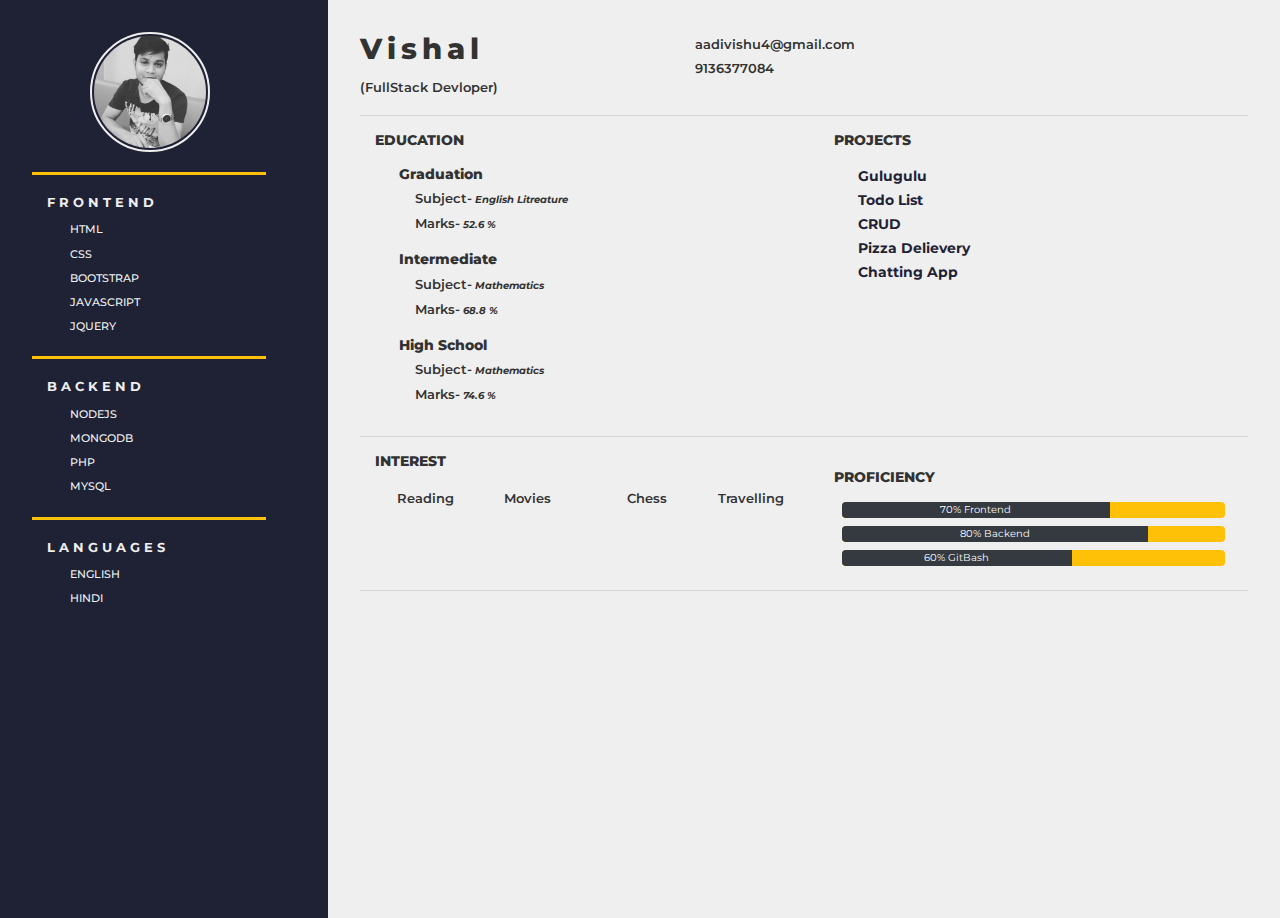
==== resume.html @ 443b0232 "Initaila commits" ====
<!DOCTYPE html>
<html>
<head>
	<meta charset="utf-8">
	<meta http-equiv="X-UA-Compatible" content="IE=edge">
	<meta name="viewport" content="width=device-width, initial-scale=1">
	<title>Resume</title>
	<link rel="stylesheet" href="https://maxcdn.bootstrapcdn.com/bootstrap/4.5.2/css/bootstrap.min.css">
	<!-- font-awesome link -->
	<link rel="stylesheet" href="https://pro.fontawesome.com/releases/v5.10.0/css/all.css" integrity="sha384-AYmEC3Yw5cVb3ZcuHtOA93w35dYTsvhLPVnYs9eStHfGJvOvKxVfELGroGkvsg+p" crossorigin="anonymous"/>
	<!-- google fonts link -->
	<link href="https://fonts.googleapis.com/css2?family=Montserrat:wght@400;500;700&display=swap" rel="stylesheet">
	<!-- bootstrap scripts -->
	<script src="https://ajax.googleapis.com/ajax/libs/jquery/3.5.1/jquery.min.js"></script>
	<script src="https://cdnjs.cloudflare.com/ajax/libs/popper.js/1.16.0/umd/popper.min.js"></script>
	<script src="https://maxcdn.bootstrapcdn.com/bootstrap/4.5.2/js/bootstrap.min.js"></script>
	<link rel="stylesheet" href="./css/style.css">
</head>
<body>
  
  <div class="row">
    <div class="col-md-3">
      <div class="conatiner resume-section-1">
        <img class="resume-img" src="./images/profile_img.jpg" alt="Resume Image">
        <div class="clear-fix"></div>
        <div class="container">
          <h6>FRONTEND</h6>
          <ul>
            <li><i class="fab fa-html5"></i> HTML</li>
            <li><i class="fab fa-css3"></i> CSS</li>
            <li><i class="fab fa-bootstrap"></i> BOOTSTRAP</li>
            <li><i class="fab fa-js-square"></i> JAVASCRIPT</li>
            <li><i class="fas fa-question"></i> JQUERY</li>
          </ul>
        </div>
        <div class="clear-fix"></div>
         <div class="container">
          <h6>BACKEND</h6>
          <ul>
            <li><i class="fab fa-node-js"></i> NODEJS</li>
            <li> <i class="fab fa-envira"></i> MONGODB</li>
            <li><i class="fab fa-evernote"></i> PHP</li>
            <li><i class="fas fa-database"></i> MYSQL</li> 
          </ul>
        </div>
        <div class="clear-fix"></div>
        <div class="container">
          <h6>LANGUAGES</h6>
          <ul>
            <li><i class="fa fa-language" aria-hidden="true"></i> ENGLISH</li>
            <li><i class="fa fa-language" aria-hidden="true"></i>  HINDI</li> 
          </ul>
        </div>
      </div>
    </div>



    <div class="col-md-9">
      <div class="container resume-section-2">
        <div class="row">
          <div class="col-md-4">
            <h3>Vishal</h3>
            <span>(FullStack Devloper)</span>
          </div>
          <div class="col-md-8 pr-3">
            <div class="col-md-6">
              <i class="fa fa-envelope" aria-hidden="true"></i><span>aadivishu4@gmail.com</span>
            </div>
            <div class="col-md-6">
              <i class="fa fa-address-book" aria-hidden="true"></i><span>9136377084</span>
            </div>
          </div>
        </div>
        <hr>
        <div class="row">
          <div class="col-md-6">
            <div class="container">
              <h5>EDUCATION</h5>
              <ul>
                <li>
                  <h6><i class="fa fa-graduation-cap" aria-hidden="true"></i>Graduation</h6>
                  <p class="subject">Subject-<small><b><em> English Litreature</em></b></small></p>
                  <p class="marks">Marks-<small><b><em> 52.6 %</em></b></small></p>
                </li>

                <li>
                  <h6><i class="fa fa-graduation-cap" aria-hidden="true"></i>Intermediate</h6>
                  <p class="subject">Subject-<small><b><em> Mathematics</em></b></small></p>
                  <p class="marks">Marks-<small><b><em> 68.8 %</em></b></small></p>
                </li>

                <li>
                  <h6><i class="fa fa-graduation-cap" aria-hidden="true"></i>High School</h6>
                  <p class="subject">Subject-<small><b><em> Mathematics</em></b></small></p>
                  <p class="marks">Marks-<small><b><em> 74.6 %</em></b></small></p>
                </li>
              </ul>
            </div>
          </div>
          <div class="col-md-6">
            <div class="container">
              <h5>PROJECTS</h5>
              <ul>
                <li>
                  <a href="#">
                    <i class="fa fa-rocket" aria-hidden="true"></i>Gulugulu
                  </a>

                   <a href="#">
                    <i class="fa fa-rocket" aria-hidden="true"></i>Todo List
                  </a>

                   <a href="#">
                    <i class="fa fa-rocket" aria-hidden="true"></i>CRUD
                  </a>

                   <a href="#">
                    <i class="fa fa-rocket" aria-hidden="true"></i>Pizza Delievery
                  </a>

                   <a href="#">
                    <i class="fa fa-rocket" aria-hidden="true"></i>Chatting App
                  </a>
                </li>
              </ul>
            </div>
          </div>
        </div>
        <hr>
        <div class="row">
          <div class="col-xl-6 col-lg-6 col-md-6 col-sm-12 col-12">
            <div class="container">
              <h5 class="interest">INTEREST</h5>
              <div class="row">
                <div class="col-md-3"><i class="fas fa-book-reader ml-2"></i><span>Reading</span></div>
                <div class="col-md-3"><i class="fas fa-video ml-2"></i><span>Movies</span></div>
                <div class="col-md-3"><i class="fas fa-chess-knight ml-3"></i><span class="ml-2">Chess</span></div>
                <div class="col-md-3"><i class="fas fa-route  ml-2"></i><span>Travelling</span></div>
              </div>
            </div>
          </div>
          <div class="col-xl-6 col-lg-6 col-md-6 col-sm-12 col-12">
            <div class="container mt-3">
              <h5>PROFICIENCY</h5>
              <div class="progress bg-warning m-2">
                 <div class="progress-bar bg-dark" style="width:70%"><b><small>70% Frontend</small></b></div>
              </div>
              <div class="progress bg-warning m-2">
                 <div class="progress-bar bg-dark" style="width:80%"><b><small>80% Backend</small></b></div>
              </div>
              <div class="progress bg-warning m-2">
                 <div class="progress-bar bg-dark" style="width:60%"><b><small>60% GitBash</small></b></div>
              </div>
            </div>
          </div>
        </div>
        <hr>
        <div class="row">
          <div class="col-xl-3 col-lg-3 col-md-3 col-sm-3 col-3 s-icons">
            <a href="https://github.com/AadiVishu" target="_blank"><i class="fab fa-github"></i></a>
          </div>
          <div class="col-xl-3 col-lg-3 col-md-3 col-sm-3 col-3 s-icons">
            <a href="https://join.skype.com/invite/X7W3FpW4F9xC" target="_blank"><i class="fab fa-skype"></i></a>
          </div>
          <div class="col-xl-3 col-lg-3 col-md-3 col-sm-3 col-3 s-icons">
            <a href="https://www.linkedin.com/in/vishal-gupta-0166021b3/" target="_blank"><i class="fab fa-linkedin-in"></i></a>
          </div>
          <div class="col-xl-3 col-lg-3 col-md-3 col-sm-3 col-3 s-icons">
            <a href="https://www.instagram.com/aadi_0204/" target="_blank"><i class="fab fa-instagram"></i></a>
          </div>
        </div>
      </div>
    </div>
  </div>
</body>
<script src="./js/script.js"></script>
</html>
---- css/style.css ----
* {
	margin: 0;
	padding: 0;
}
body {
	font-family: 'Montserrat', sans-serif;
	background: #1f2235;
	color: #f1f1f1;
	transition: all 2s ease;
	-webkit-transition: all 3s ease;
	-ms-transition: all 3s ease;
	-o-transition: all 3s ease;
	-moz-transition: all 3s ease;
	overflow-x: hidden;
	
}
.navbar {
	background: #12162bb3;
	z-index: 999;
	position: fixed;
  	top: 0;
  	width: 100%;
}


.navbar .navbar-brand {
	margin-left: 5rem!important;
}
.fa-node-js {
	color: #ffc107;
	font-size: 1.4em;
	font-weight: 600;
}

.navbar-brand .portfolio {
	font-size: 1.6rem;
	font-weight: 600;
}
.navbar-brand .portfolio:hover {
	margin-left: 30px;
	font-size: 1.6rem;
	font-weight: 600;
	color: #ffc107!important;
	letter-spacing: 2px;
	transition: letter-spacing 2s ease;
	-webkit-transition: letter-spacing 2s ease;
	-moz-transition: letter-spacing 2s ease;
	-o-transition: letter-spacing 2s ease;
	-ms-transition: letter-spacing 2s ease;
}

#collapsibleNavbar .nav-link {
	color: #f1f1f1;
	font-size: 18px;
	font-weight: 600;
	margin-right: 60px;
}

#collapsibleNavbar .nav-link:hover {
	color: #f1f1f1;
	font-size: 18px;
	font-weight: 600;
	margin-right: 60px;
	border-bottom: 3px solid #ffc107;
	letter-spacing: 2px;
	transition: letter-spacing 2s ease;
}

.custom-heading-1 {
	margin: 5rem 5rem 0 5rem;
	font-size: 4rem;
	font-weight: 700;
	transition: all 2s ease;
	color: #ffc107;
}

.custom-heading-2 {
	margin: 0 5rem 5rem 5rem;
	font-size: 3.5rem;
	font-weight: 700;
	transition: all 2s ease;
	color: #efefef;
}
.custom-heading-2 span {
	font-size: 3.5rem;
	font-weight: 700;
	/* transition: all 2s ease; */
	color: #ffc107;
}

#profileContainer img {
	padding: 10px;
	margin-top: 5rem;
	margin-left: 7rem;
	border: 8px solid #efefef;
	width: 300px;
	height: 300px;
	border-radius: 60%;
	box-shadow:0 5px 10px #f1f1f1;
}

#profileContainer img:hover {
	padding: 5px;
	margin-top: 5rem;
	margin-left: 7rem;
	border: 5px solid #ffc107;
	width: 300px;
	height: 300px;
	border-radius: 60%;
	box-shadow:0 5px 10px #f1f1f1;
	transition: padding .5s ease-in;
	cursor: pointer;	
}

#profileContainer .profession {
	margin-top: 30px;
	margin-left: 11rem;
	font-weight: 600;
}

.cross-div {
	position: relative;
    width: 100%;
    height: 80vh;
}

.cross-div:before {
	content: '';
	position: absolute;
	bottom: 0;
	left: 0;
	width: 100%;
	height: 90vh;
	background-color: #d2d0d0;
	clip-path: polygon(0 34%, 100% 0, 100% 92%, 0 92%);
    }
.cross-contents {
	margin-top: 2rem;
	position: relative;
	max-width: 100%;
	padding: 100px;
}
.cross-contents h2 {
	color: #323232;
	margin-top: 3rem;
	font-size: 2.2rem;
	font-weight: 700;
    height: 70px;
    padding-left: 20px;
    padding-top: 10px;
	margin-left: 2rem;
	border-left: 6px solid #ffc107;
}
.cross-contents p {
	color: #323232;
	margin-top: 20px;
	font-weight: 600;
	font-size: 1.3rem;
	line-height: 1.8rem;
	margin-left: 2.5rem;
}

/* index responsive for mobile: */
@media (max-width:615px) {
	.nav-item {
		margin-left: 5rem;
		transition: all 2s ease;
	}
	.nav-link:hover {
		text-align: center;
		color: #ffc107;
		transition: all 2s ease;
	}
		#profileContainer img {
		padding: 10px;
		margin-top: 1rem;
		margin-left: 3rem;
		border: 8px solid #efefef;
		width: 300px;
		height: 300px;
		border-radius: 60%;
		box-shadow:0 5px 10px #f1f1f1;
	}

	#profileContainer img:hover {
		padding: 5px;
		margin-top: 1rem;
		margin-left: 3rem;
		border: 5px solid #ffc107;
		width: 300px;
		height: 300px;
		border-radius: 60%;
		box-shadow:0 5px 10px #f1f1f1;
		transition: padding .5s ease-in;
		cursor: pointer;	
	}
	#profileContainer .profession {
	    margin-top: 30px;
	    margin-left: 7rem;
	    font-weight: 600;
	}
	.cross-div {
		position: relative;
	    width: 100%;
	    height: 85vh;
	}

	.cross-div:before {
		content: '';
		position: absolute;
		bottom: 0;
		left: 0;
		width: 108%;
		height: 100vh;
		background-color: #d2d0d0;
		clip-path: polygon(0 34%, 100% 0, 100% 70%, 0 70%);
	    }
	.cross-contents {
		margin-top: 3.5rem;
		position: relative;
		max-width: 100%;
		padding: 10px;
	}
	.cross-contents h2 {
		color: #323232;
		margin-top: 8rem;
		font-size: 1.6rem;
		font-weight: 700;
	    height: 60px;
	    padding-left: 20px;
	    padding-top: 10px;
		margin-left: 2rem;
		border-left: 6px solid #ffc107;
	}
	.cross-contents p {
		color: #323232;
		margin-top: 20px;
		font-weight: 600;
		font-size: 1.1rem;
		line-height: 1.8rem;
		margin-left: 2.5rem;
	}

}

/*  ***************************** resume section styling:  ******************************* */
.clear-fix {
	border-top: 3px solid #ffc107;
	margin-top: 20px;
	margin-bottom: 20px;
}

.resume-section-1 {
	padding: 2rem;
	height: 100vh;
	background: #1f2235;
}

.resume-section-1 .resume-img {
	margin-left: 25%;
	padding: 2px;
	width: 120px;
	height: 120px;
	border-radius: 50%;
	border: 2px solid #efefef;
}

.resume-section-1 h6 {
	font-size: .8rem;
	font-weight: 700;
	letter-spacing: 4px;
	color: #efefef;
}
.resume-section-1 ul,ul {
	margin-left: 10px;
	list-style-type: none;
}
.resume-section-1 li {
	margin: 3px;
	font-size: .7rem;
	font-weight: 500;
	line-height: 1.2rem;
}
.resume-section-1 i {
	font-size: 1rem;
	padding: 5px;
	color: #ffc107;
}

.resume-section-2 {
	padding: 2rem;
	background: #efefef;
	color: #323232;
	height: 102vh;
}
 
.resume-section-2 h3 {
	font-size: 1.8rem;
	font-weight: 800;
	letter-spacing: 5px;
}

.resume-section-2 span {
	font-size: .8rem;
	font-weight: 600;
}
.resume-section-2 h5 {
	font-size: .9rem;
	font-weight: 800;
	margin-bottom: 15px;
}
.resume-section-2 i {
	font-size: 1rem;
	padding: 7px;
}

.resume-section-2 h5,h6 {
	font-size: .9rem;
	font-weight: 800;
}

.resume-section-2 .subject {
	line-height: 1rem;
	margin-left: 30px;
	font-size: .8rem;
	font-weight: 600;
}

.resume-section-2 .marks {
	margin-top: -10px;
	margin-left: 30px;
	font-size: .8rem;
	font-weight: 600;
}

.resume-section-2 a {
	display: block;
	color: #1f2235;
	font-size: .9rem;
	font-weight: 700;
	text-decoration: none;
}

.resume-section-2 a:hover {
	color: blue;
	font-size: .9rem;
	font-weight: 700;
	letter-spacing: 5px;
	text-decoration: none;
	transition: letter-spacing 3s ease;
}

.interest i:hover {
	font-size: 14px;
	letter-spacing: 3px;
	color: blue;
	transition: letter-spacing 3s ease;
}
.interest span:hover {
	font-size: 14px;
	letter-spacing: 3px;
	color: blue;
	transition: letter-spacing 3s ease;
}

.interest .fas:hover {
	font-size: 14px;
	letter-spacing: 3px;
	color: blue;
	transition: letter-spacing 3s ease;
} 

.s-icons {
	text-align: center;
}

.s-icons .fab {
	cursor: pointer;
	text-align: center;
	font-size: 22px;
	width: 40px;
	height: 40px;
	padding: 5px;
	border-radius: 50%;
}

.s-icons .fab:hover {
	cursor: pointer;
	font-size: 26px;
	width: 40px;
	height: 40px;
	transform: rotate(2880deg);
	color: blue;
	padding: 5px;
	border-radius: 50%;
	transition: transform 3s ease;
}

/* resposnive sections: */
@media (max-width:615px) {
	.resume-section-1 {
	padding: 2rem;
	height: 680px;
	overflow-x: hidden;
  	}

  	.resume-section-1 .resume-img {
	margin-left: 34%;
	padding: 2px;
	width: 120px;
	height: 120px;
	border-radius: 50%;
	border: 2px solid #efefef;
 	}

  	.resume-section-2 {
	padding: 2rem;
	background: #efefef;
	color: #323232;
	height: 100vh;
	overflow-x: hidden;
   }

 	.fa-chess-knight {
	margin-left: 0.5rem!important;
  	}
}
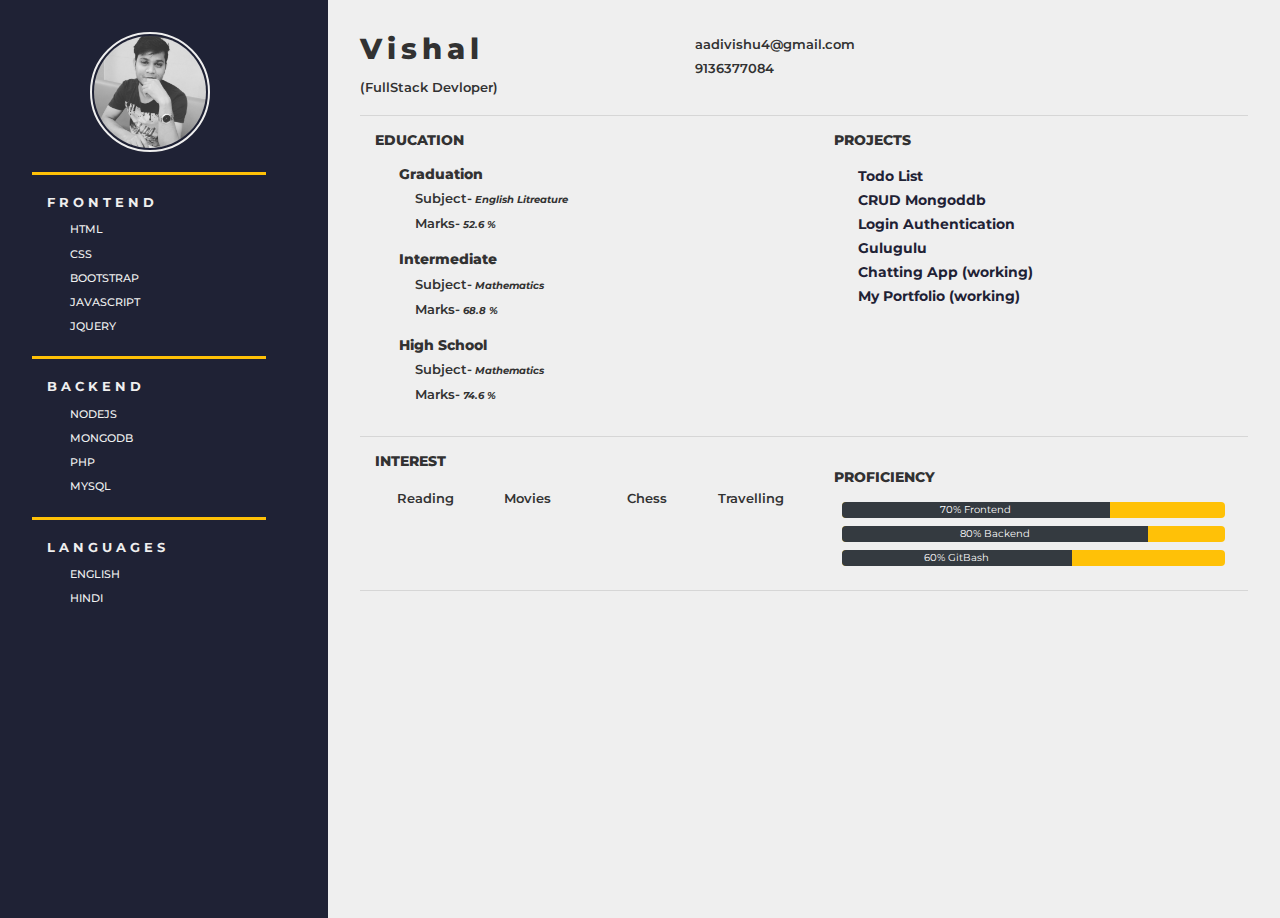
==== commit 1300fe5a: "github project list link mentioned" ====
--- a/resume.html
+++ b/resume.html
@@ -103,25 +103,30 @@
               <h5>PROJECTS</h5>
               <ul>
                 <li>
-                  <a href="#">
+                  <a href="https://github.com/AadiVishu/Nodejs-TodoApp target="_blank">
+                    <i class="fa fa-rocket" aria-hidden="true"></i>Todo List
+                  </a>
+
+                  <a href="https://github.com/AadiVishu/Nodejs-CRUD-MongoDB target="_blank">
+                    <i class="fa fa-rocket" aria-hidden="true"></i>CRUD Mongoddb
+                  </a>
+
+                  <a href="https://github.com/AadiVishu/Nodejs-session-login target="_blank">
+                    <i class="fa fa-rocket" aria-hidden="true"></i>Login Authentication
+                  </a>
+
+                  <a href="https://github.com/harrygupta238/gulugulu target="_blank">
                     <i class="fa fa-rocket" aria-hidden="true"></i>Gulugulu
                   </a>
 
-                   <a href="#">
-                    <i class="fa fa-rocket" aria-hidden="true"></i>Todo List
+                  <a href="https://github.com/AadiVishu/Nodejs-ChattingApp target="_blank">
+                    <i class="fa fa-rocket" aria-hidden="true"></i>Chatting App (working)
                   </a>
 
-                   <a href="#">
-                    <i class="fa fa-rocket" aria-hidden="true"></i>CRUD
+                  <a href="https://github.com/AadiVishu/Nodejs-ChattingApp target="_blank">
+                    <i class="fa fa-rocket" aria-hidden="true"></i>My Portfolio (working)
                   </a>
 
-                   <a href="#">
-                    <i class="fa fa-rocket" aria-hidden="true"></i>Pizza Delievery
-                  </a>
-
-                   <a href="#">
-                    <i class="fa fa-rocket" aria-hidden="true"></i>Chatting App
-                  </a>
                 </li>
               </ul>
             </div>
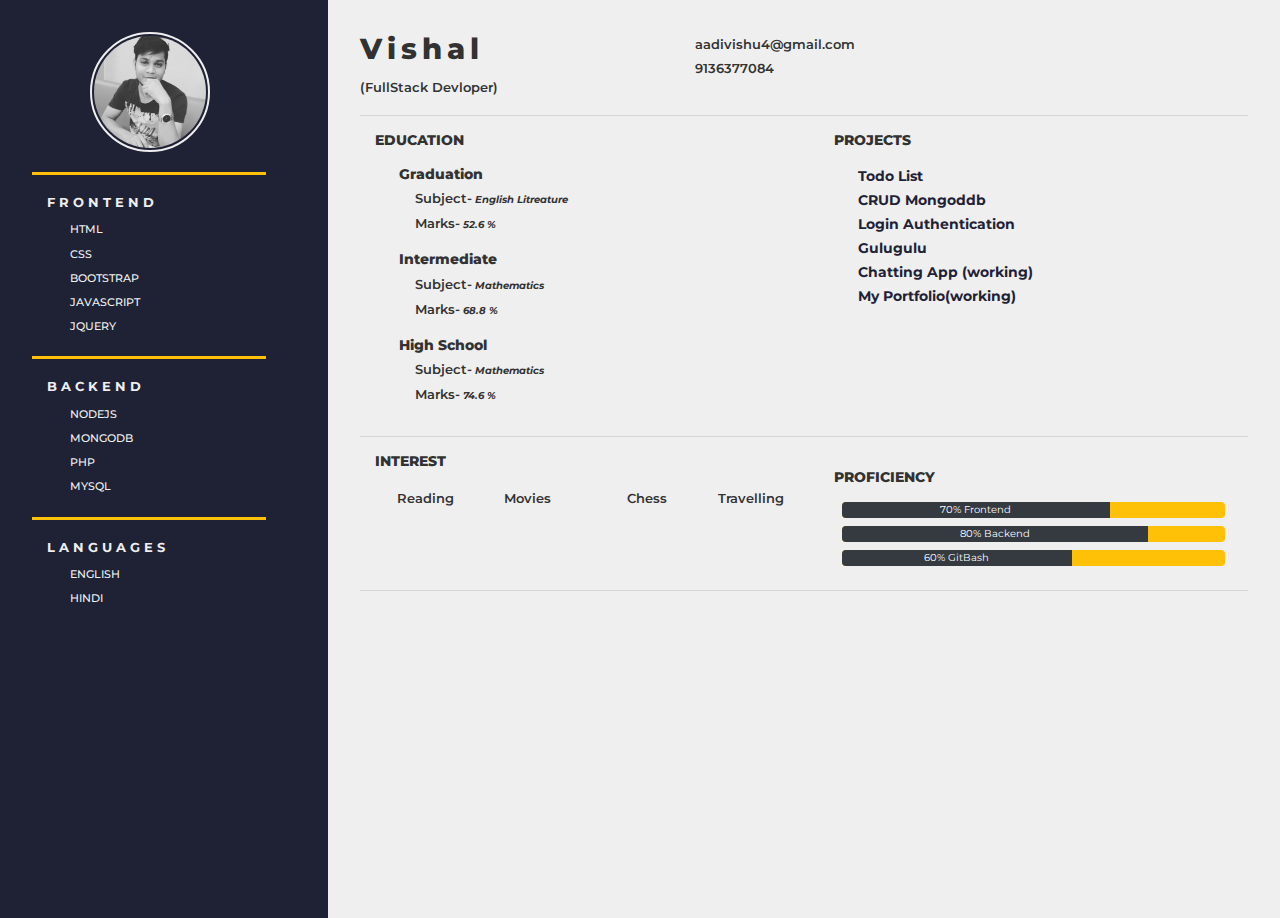
==== commit 5d039fcf: "changes done" ====
--- a/resume.html
+++ b/resume.html
@@ -103,28 +103,28 @@
               <h5>PROJECTS</h5>
               <ul>
                 <li>
-                  <a href="https://github.com/AadiVishu/Nodejs-TodoApp target="_blank">
+                  <a href="https://github.com/AadiVishu/Nodejs-TodoApp" target="_blank">
                     <i class="fa fa-rocket" aria-hidden="true"></i>Todo List
                   </a>
 
-                  <a href="https://github.com/AadiVishu/Nodejs-CRUD-MongoDB target="_blank">
+                  <a href="https://github.com/AadiVishu/Nodejs-CRUD-MongoDB" target="_blank">
                     <i class="fa fa-rocket" aria-hidden="true"></i>CRUD Mongoddb
                   </a>
 
-                  <a href="https://github.com/AadiVishu/Nodejs-session-login target="_blank">
+                  <a href="https://github.com/AadiVishu/Nodejs-session-login" target="_blank">
                     <i class="fa fa-rocket" aria-hidden="true"></i>Login Authentication
                   </a>
 
-                  <a href="https://github.com/harrygupta238/gulugulu target="_blank">
+                  <a href="https://github.com/harrygupta238/gulugulu" target="_blank">
                     <i class="fa fa-rocket" aria-hidden="true"></i>Gulugulu
                   </a>
 
-                  <a href="https://github.com/AadiVishu/Nodejs-ChattingApp target="_blank">
+                  <a href="https://github.com/AadiVishu/Nodejs-ChattingApp" target="_blank">
                     <i class="fa fa-rocket" aria-hidden="true"></i>Chatting App (working)
                   </a>
 
-                  <a href="https://github.com/AadiVishu/Nodejs-ChattingApp target="_blank">
-                    <i class="fa fa-rocket" aria-hidden="true"></i>My Portfolio (working)
+                  <a href="https://github.com/AadiVishu/Nodejs-ChattingApp" target="_blank">
+                    <i class="fa fa-rocket" aria-hidden="true"></i>My Portfolio(working)
                   </a>
 
                 </li>
